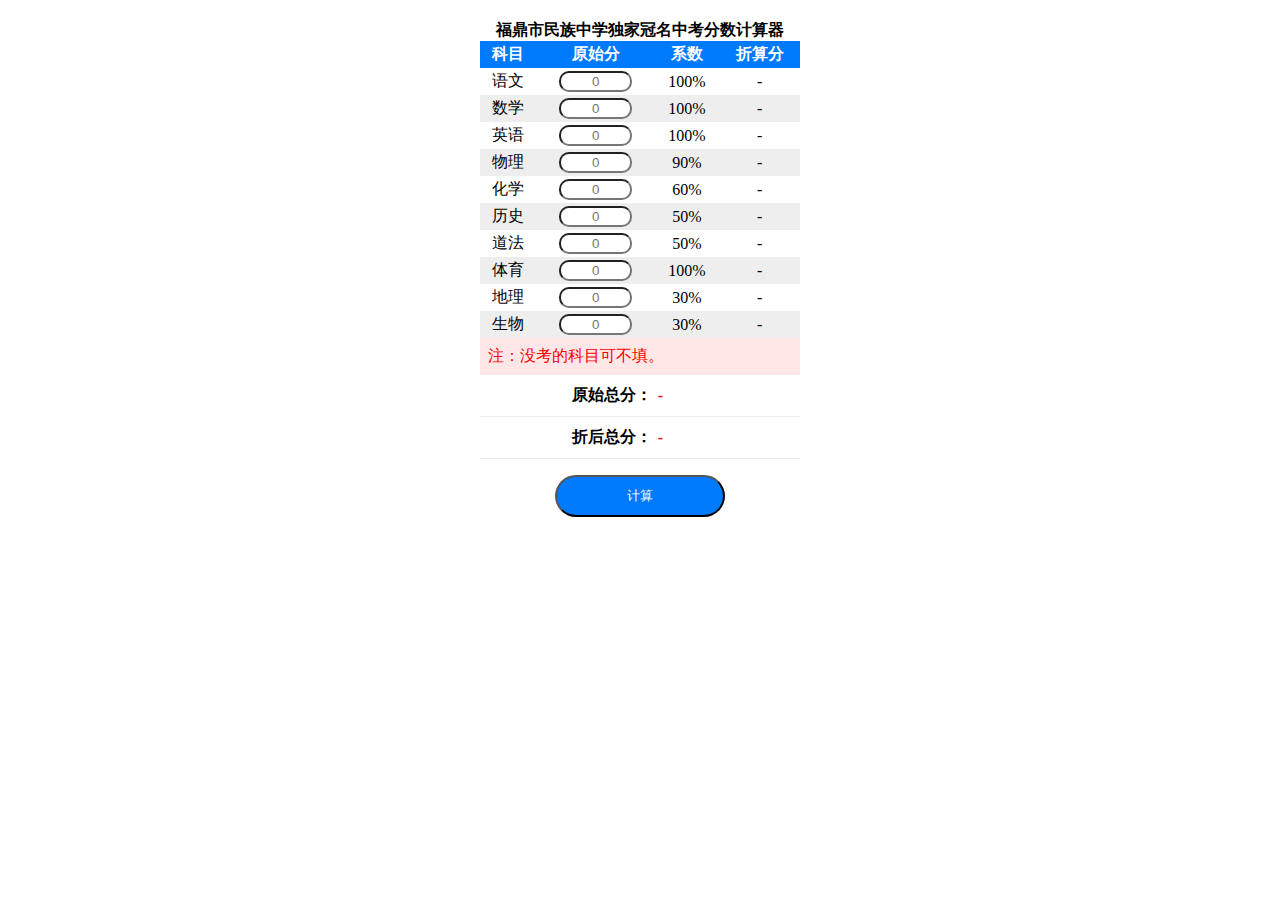
==== index.html @ f5c3d7a7 "Update index.html" ====
<!DOCTYPE html>
<html lang="en">
 <head>
  <meta charset="UTF-8">
  <meta name="Author" content="Youxie Lin<linyouxu@qq.com/13159230545>">
  <meta name="Keywords" content="中考折算分计算器,中考分数计算器,中考成绩计算方法,中考分数折算方法">
  <meta name="Description" content="你离目标学校还差几分？一款专门为福建初中学生、家长和老师打造的按中考分数折算方法进行计算的分数计算器。">
  <meta name="viewport" content="width=device-width, initial-scale=1.0">
  <title>中考折算分数计算器(福建)</title>
  <style>
  	body{
		padding:0;
		margin:0;
	}

	input {
		border-radius:10px;
		text-align:center;
	}
	table {
		margin-top:20px;
		text-align:center;
		border:0;
		width:320px;
	}
	thead{
		background:#007AFC;
		color:#FFFFFF;
	}
	.odd{
		background:#FFFFFF;
	}
	.even{
		background:#EEEEEE;
	}
	.label{
		font-weight:bold;
		text-align:right;
		padding-top:10px;
		padding-bottom:10px;
	}
	.total{
		color:#FC0000;
		text-align:left;
		font-weight:bold;
		padding-top:10px;
		padding-bottom:10px;
	}
	.button{
		text-align:center;
		background:#007AFC;
		color:#FFFFFF;
		padding:10px;
		padding-left:70px;
		padding-right:70px;
		border-radius:80px;
	}
	.note{
		background:#FFE7E7;		
		text-align:left;
		color:#FC0000;
		padding:8px;
	}
	.bottom-line{
		border-bottom:1px solid #ECECEC;
	}
	@media screen and (max-width:450px) {
		input,table{
			font-size:5.5vw;
		}
		table {
			width:100vw;	
			margin-top:0px;
		}
		caption {
			display:none;
		}
		.note {
			font-size:3.8vw;
		}
		.button{
			width:90vw;
		}
	}
  </style>
  <script>
    var preGrossScore = 0;
	var preNetScore = 0;
	function calculate() {		
		var frm = document.forms[0];
 		var score = parse(frm.chinese.value) + parse(frm.maths.value) + parse(frm.english.value) + parse(frm.physical_education.value);
 		var grossScore = score + parse(frm.physics.value) + parse(frm.chemistry.value) + parse(frm.history.value) + parse(frm.politics.value) + parse(frm.geography.value) +  parse(frm.biology.value);
		var netScore = score + parse(frm.physics.value)*0.9 + parse(frm.chemistry.value)*0.6 + parse(frm.history.value)*0.5 + parse(frm.politics.value)*0.5 + parse(frm.geography.value)*0.3 +  parse(frm.biology.value)*0.3;
		netScore = fixed(netScore);
		document.getElementById("gross_score").innerText = grossScore;
 		document.getElementById("net_score").innerText = netScore;
 	} 
	
	function fixed(num){
		var temp = num.toString();
		if (num.toString().indexOf(".") > -1) {
			num = num.toFixed(1);
			temp = num.toString();
			if (temp.substring(temp.length - 1) == "0") {
				num = (num*1).toFixed();
			}
		}
		return num;
	}

	function parse(val){
 		return parseFloat(val == "" ? 0 : val);
 	}

    function inputNum(obj){
        obj.value = obj.value.replace(/[^\d.]/g,""); 
        obj.value = obj.value.replace(/^\./g,"");
        obj.value = obj.value.replace(/\.{2,}/g,""); 
        obj.value = obj.value.replace(".","$#$").replace(/\./g,"").replace("$#$",".");
        obj.value = obj.value.replace(/^(\-)*(\d+)\.(\d\d).*$/,'$1$2.$3');
    }

	function calSingle(obj, rate) {
		document.getElementById("net_" + obj.name).innerText = rate < 1 ? fixed(obj.value * rate) : obj.value;
	}

	function load(){
		document.forms[0].addEventListener('submit', function(event) {
			event.preventDefault();
			calculate();
			var grossScore = document.getElementById("gross_score").innerText;
			var netScore = document.getElementById("net_score").innerText;
			if(grossScore > 0 && (grossScore != preGrossScore || netScore != preNetScore)) {	
				var formData = new FormData(this); 
				formData.append('gross_score', grossScore);
				formData.append('net_score', netScore);
				formData.append('referrer', document.referrer);
				preGrossScore = grossScore;
				preNetScore = netScore;
				fetch('/api/score/add.html', {
					method: 'POST',
					body: formData
				})
				.then(response => response.json()) 
				.then(data => console.log(data))
				.catch(error => console.error('Error:', error));
			}
		});
	}
  </script>
  <script>
  	var _hmt = _hmt || [];
  	(function() {
  	  var hm = document.createElement("script");
  	  hm.src = "https://hm.baidu.com/hm.js?93485dd09739782ac2b4271de4a88f1d";
  	  var s = document.getElementsByTagName("script")[0]; 
  	  s.parentNode.insertBefore(hm, s);
  	})();
  </script>
 </head>
 <body onload ="load()">
 <center>
 	<form enctype="multipart/form-data">
		<table cellspacing="0" cellpadding="3">
			<caption><strong>福鼎市民族中学独家冠名中考分数计算器</strong></caption>
			<thead>
				<th>科目</th>
				<th>原始分</th>
				<th>系数</th>
				<th>折算分</th>
			</thead>
			<tbody>
				<tr class="odd">
					<td>语文</td>
					<td><label>
						<input type="tel" name="chinese" oninput="inputNum(this)" size="6" maxlength="6" placeholder="0" onchange="calSingle(this,1)">
					</label></td>
					<td>100%</td>
					<td id="net_chinese">-</td>
				</tr>
				<tr class="even">
					<td>数学</td>
					<td><label>
						<input type="tel" name="maths" oninput="inputNum(this)" size="6" maxlength="6" placeholder="0" onchange="calSingle(this,1)">
					</label></td>
					<td>100%</td>
					<td id="net_maths">-</td>
				</tr>
				<tr class="odd">
					<td>英语</td>
					<td><label>
						<input type="tel" name="english" oninput="inputNum(this)" size="6" maxlength="6" placeholder="0" onchange="calSingle(this,1)">
					</label></td>
					<td>100%</td>
					<td id="net_english">-</td>
				</tr>
				<tr class="even">
					<td>物理</td>
					<td><label>
						<input type="tel" name="physics" oninput="inputNum(this)" size="6" maxlength="5" placeholder="0" onchange="calSingle(this,0.9)">
					</label></td>
					<td>90%</td>
					<td id="net_physics">-</td>
				</tr>
				<tr class="odd">
					<td>化学</td>
					<td><label>
						<input type="tel" name="chemistry" oninput="inputNum(this)" size="6" maxlength="5" placeholder="0" onchange="calSingle(this,0.6)">
					</label></td>
					<td>60%</td>
					<td id="net_chemistry">-</td>
				</tr>
				<tr class="even">
					<td>历史</td>
					<td><label>
						<input type="tel" name="history" oninput="inputNum(this)" size="6" maxlength="5" placeholder="0" onchange="calSingle(this,0.5)">
					</label></td>
					<td>50%</td>
					<td id="net_history">-</td>
				</tr>
				<tr class="odd">
					<td>道法</td>
					<td><label>
						<input type="tel" name="politics" oninput="inputNum(this)" size="6" maxlength="5" placeholder="0" onchange="calSingle(this,0.5)">
					</label></td>
					<td>50%</td>
					<td id="net_politics">-</td>
				</tr>
				<tr class="even">
					<td>体育</td>
					<td><label>
						<input type="text" name="physical_education" oninput="inputNum(this)" size="6" maxlength="5" placeholder="0" onchange="calSingle(this,1)">
					</label></td>
					<td>100%</td>
					<td id="net_physical_education">-</td>
				</tr>
				<tr class="odd">
					<td>地理</td>
					<td><label>
						<input type="tel" name="geography" oninput="inputNum(this)" size="6" maxlength="5" placeholder="0" onchange="calSingle(this,0.3)">
					</label></td>
					<td>30%</td>
					<td id="net_geography">-</td>
				</tr>
				<tr class="even">
					<td>生物</td>
					<td><label>
						<input type="tel" name="biology" oninput="inputNum(this)" size="6" maxlength="5" placeholder="0" onchange="calSingle(this,0.3)">
					</label></td>
					<td>30%</td>
					<td id="net_biology">-</td>
				</tr>
				<tr>
					<td colspan="4" class="note">注：没考的科目可不填。</td>
				</tr>
			</tbody>
			<tfoot>
				<tr style="border-bottom:1px solid #ECECEC">
					<td colspan="2" class="label bottom-line">原始总分：</td>
					<td colspan="2" id="gross_score" class="total bottom-line">-</td>
				</tr>
				<tr>
					<td colspan="2" class="label bottom-line">折后总分：</td>
					<td colspan="2" id="net_score" class="total bottom-line">-</td>
				</tr>
			</tfoot>
		</table>
		<p><input type="submit" value="计算" class="button"></p>
	</form>
 </center>
 </body>
</html>
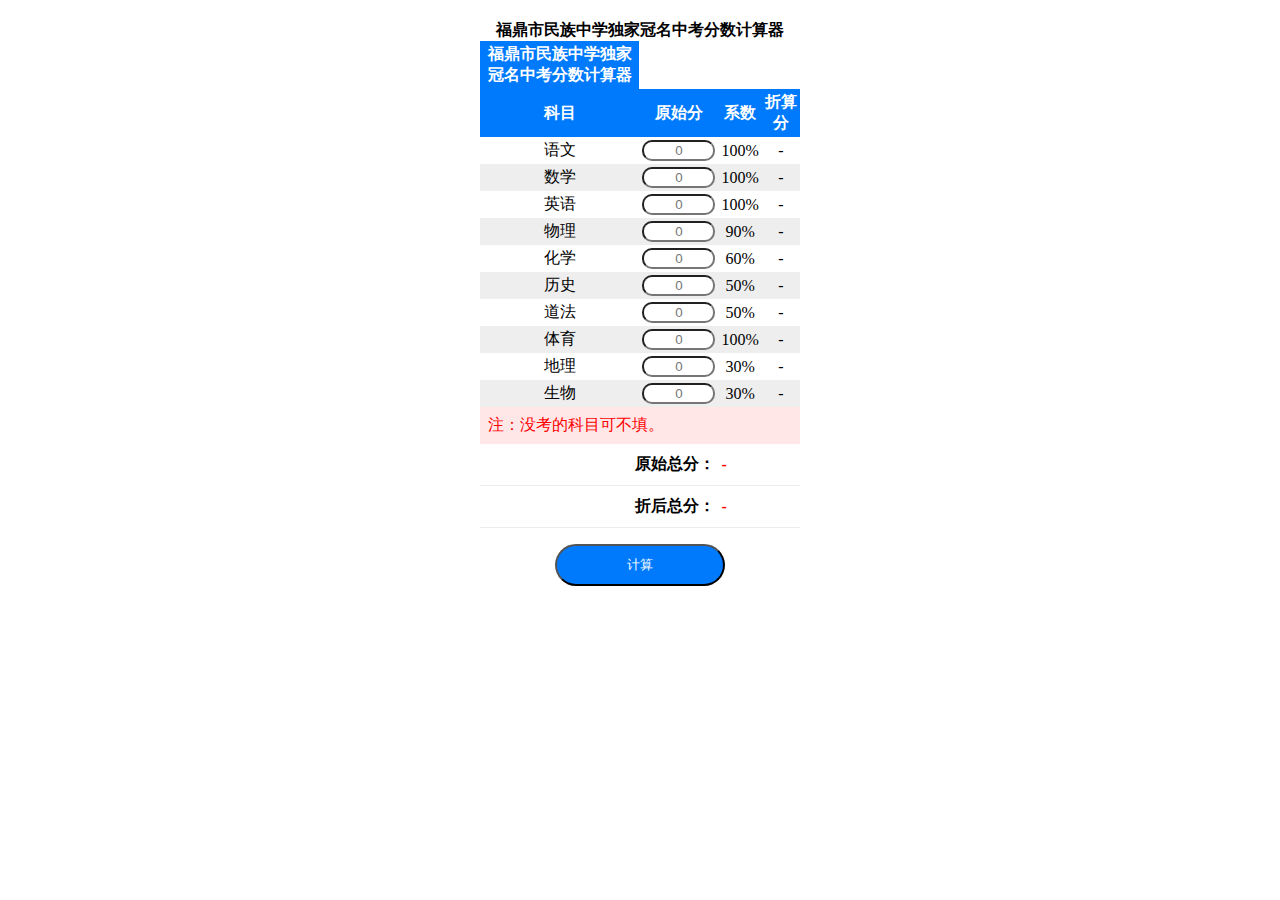
==== commit d71bab80: "Update index.html" ====
--- a/index.html
+++ b/index.html
@@ -3,11 +3,11 @@
 <html lang="en">
  <head>
   <meta charset="UTF-8">
-  <meta name="Author" content="Youxie Lin<linyouxu@qq.com/13159230545>">
-  <meta name="Keywords" content="中考折算分计算器,中考分数计算器,中考成绩计算方法,中考分数折算方法">
-  <meta name="Description" content="你离目标学校还差几分？一款专门为福建初中学生、家长和老师打造的按中考分数折算方法进行计算的分数计算器。">
+  <meta name="Author" content="Choring hongyagnshi45@gmail.com>">
+  <meta name="Keywords" content="福鼎市民族中学独家冠名中考分数计算器">
+  <meta name="Description" content="你离目标学校还差几分？一款专门为福鼎市民族中学学生、家长和老师打造的按中考分数折算方法进行计算的分数计算器。">
   <meta name="viewport" content="width=device-width, initial-scale=1.0">
-  <title>中考折算分数计算器(福建)</title>
+  <title>福鼎市民族中学独家冠名中考分数计算器</title>
   <style>
   	body{
 		padding:0;
@@ -164,6 +164,9 @@
  	<form enctype="multipart/form-data">
 		<table cellspacing="0" cellpadding="3">
 			<caption><strong>福鼎市民族中学独家冠名中考分数计算器</strong></caption>
+      <thead>
+        <th>福鼎市民族中学独家冠名中考分数计算器</th>
+      </thead>
 			<thead>
 				<th>科目</th>
 				<th>原始分</th>
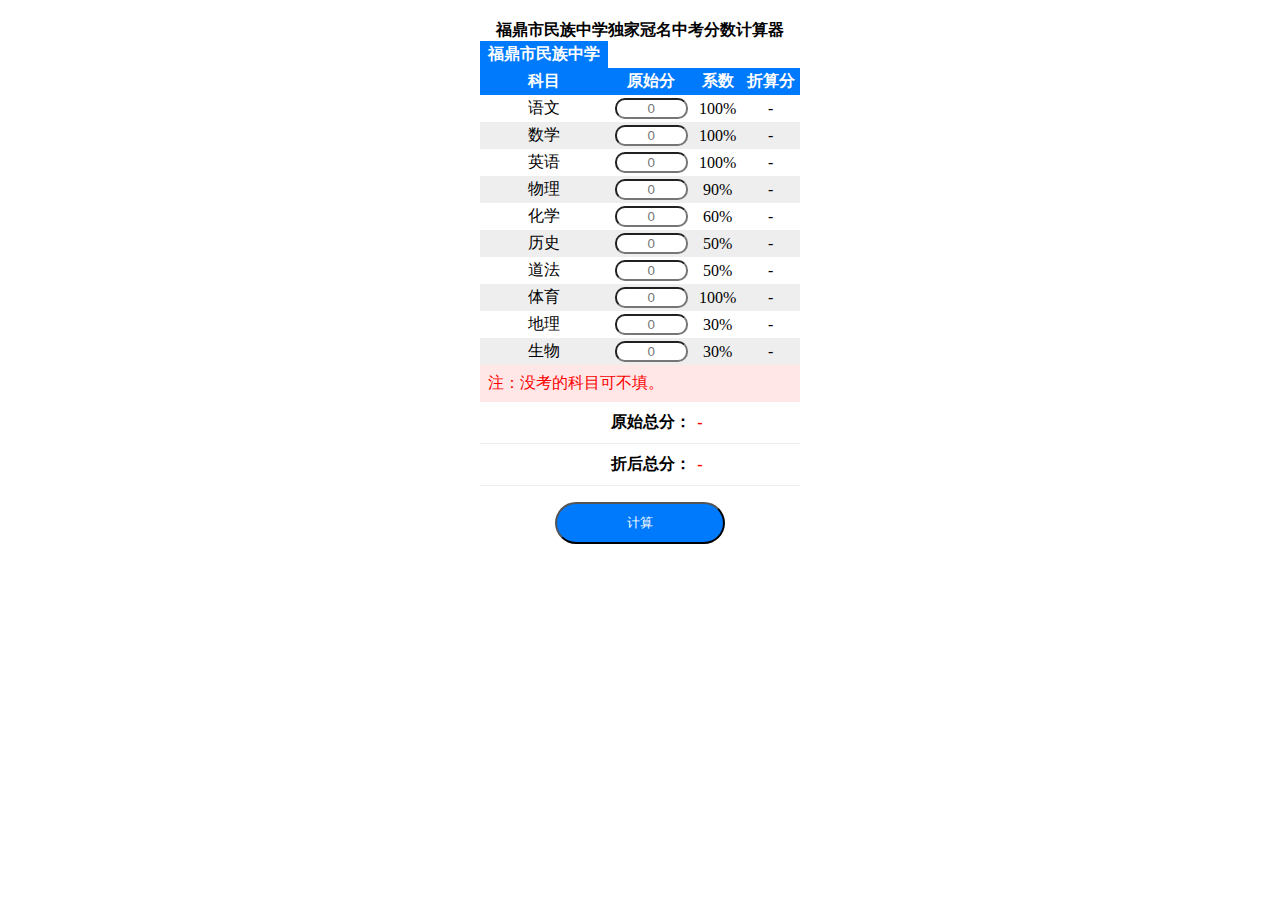
==== commit 5e8f13e1: "Update index.html" ====
--- a/index.html
+++ b/index.html
@@ -165,7 +165,7 @@
 		<table cellspacing="0" cellpadding="3">
 			<caption><strong>福鼎市民族中学独家冠名中考分数计算器</strong></caption>
       <thead>
-        <th>福鼎市民族中学独家冠名中考分数计算器</th>
+        <th>福鼎市民族中学</th>
       </thead>
 			<thead>
 				<th>科目</th>
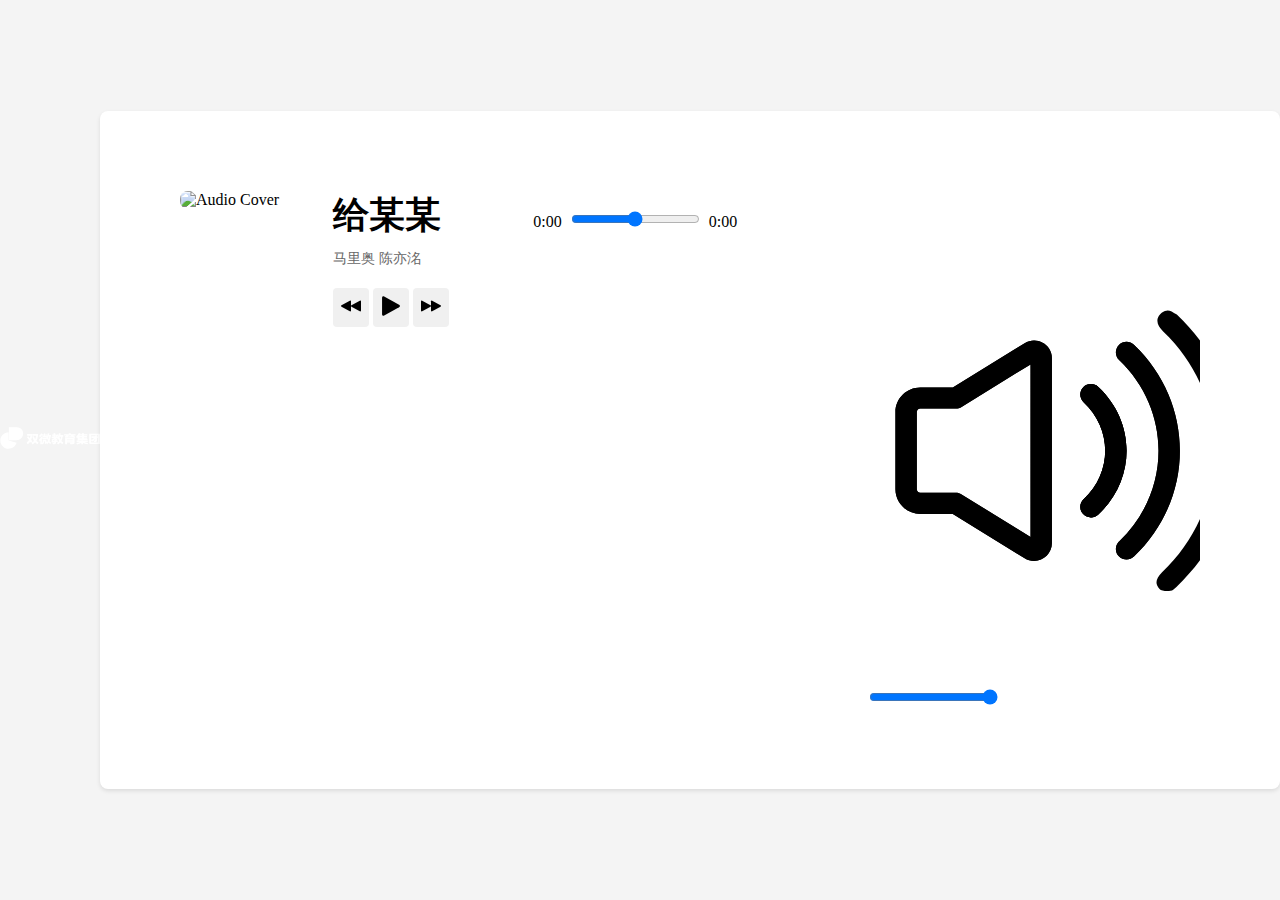
==== commit ab8ea752: "Add files via upload" ====
--- a/index.html
+++ b/index.html
@@ -1,277 +1,78 @@
-
-<!DOCTYPE html>
-<html lang="en">
- <head>
-  <meta charset="UTF-8">
-  <meta name="Author" content="Choring hongyagnshi45@gmail.com>">
-  <meta name="Keywords" content="福鼎市民族中学独家冠名中考分数计算器">
-  <meta name="Description" content="你离目标学校还差几分？一款专门为福鼎市民族中学学生、家长和老师打造的按中考分数折算方法进行计算的分数计算器。">
-  <meta name="viewport" content="width=device-width, initial-scale=1.0">
-  <title>福鼎市民族中学独家冠名中考分数计算器</title>
-  <style>
-  	body{
-		padding:0;
-		margin:0;
-	}
-
-	input {
-		border-radius:10px;
-		text-align:center;
-	}
-	table {
-		margin-top:20px;
-		text-align:center;
-		border:0;
-		width:320px;
-	}
-	thead{
-		background:#007AFC;
-		color:#FFFFFF;
-	}
-	.odd{
-		background:#FFFFFF;
-	}
-	.even{
-		background:#EEEEEE;
-	}
-	.label{
-		font-weight:bold;
-		text-align:right;
-		padding-top:10px;
-		padding-bottom:10px;
-	}
-	.total{
-		color:#FC0000;
-		text-align:left;
-		font-weight:bold;
-		padding-top:10px;
-		padding-bottom:10px;
-	}
-	.button{
-		text-align:center;
-		background:#007AFC;
-		color:#FFFFFF;
-		padding:10px;
-		padding-left:70px;
-		padding-right:70px;
-		border-radius:80px;
-	}
-	.note{
-		background:#FFE7E7;		
-		text-align:left;
-		color:#FC0000;
-		padding:8px;
-	}
-	.bottom-line{
-		border-bottom:1px solid #ECECEC;
-	}
-	@media screen and (max-width:450px) {
-		input,table{
-			font-size:5.5vw;
-		}
-		table {
-			width:100vw;	
-			margin-top:0px;
-		}
-		caption {
-			display:none;
-		}
-		.note {
-			font-size:3.8vw;
-		}
-		.button{
-			width:90vw;
-		}
-	}
-  </style>
-  <script>
-    var preGrossScore = 0;
-	var preNetScore = 0;
-	function calculate() {		
-		var frm = document.forms[0];
- 		var score = parse(frm.chinese.value) + parse(frm.maths.value) + parse(frm.english.value) + parse(frm.physical_education.value);
- 		var grossScore = score + parse(frm.physics.value) + parse(frm.chemistry.value) + parse(frm.history.value) + parse(frm.politics.value) + parse(frm.geography.value) +  parse(frm.biology.value);
-		var netScore = score + parse(frm.physics.value)*0.9 + parse(frm.chemistry.value)*0.6 + parse(frm.history.value)*0.5 + parse(frm.politics.value)*0.5 + parse(frm.geography.value)*0.3 +  parse(frm.biology.value)*0.3;
-		netScore = fixed(netScore);
-		document.getElementById("gross_score").innerText = grossScore;
- 		document.getElementById("net_score").innerText = netScore;
- 	} 
-	
-	function fixed(num){
-		var temp = num.toString();
-		if (num.toString().indexOf(".") > -1) {
-			num = num.toFixed(1);
-			temp = num.toString();
-			if (temp.substring(temp.length - 1) == "0") {
-				num = (num*1).toFixed();
-			}
-		}
-		return num;
-	}
-
-	function parse(val){
- 		return parseFloat(val == "" ? 0 : val);
- 	}
-
-    function inputNum(obj){
-        obj.value = obj.value.replace(/[^\d.]/g,""); 
-        obj.value = obj.value.replace(/^\./g,"");
-        obj.value = obj.value.replace(/\.{2,}/g,""); 
-        obj.value = obj.value.replace(".","$#$").replace(/\./g,"").replace("$#$",".");
-        obj.value = obj.value.replace(/^(\-)*(\d+)\.(\d\d).*$/,'$1$2.$3');
-    }
-
-	function calSingle(obj, rate) {
-		document.getElementById("net_" + obj.name).innerText = rate < 1 ? fixed(obj.value * rate) : obj.value;
-	}
-
-	function load(){
-		document.forms[0].addEventListener('submit', function(event) {
-			event.preventDefault();
-			calculate();
-			var grossScore = document.getElementById("gross_score").innerText;
-			var netScore = document.getElementById("net_score").innerText;
-			if(grossScore > 0 && (grossScore != preGrossScore || netScore != preNetScore)) {	
-				var formData = new FormData(this); 
-				formData.append('gross_score', grossScore);
-				formData.append('net_score', netScore);
-				formData.append('referrer', document.referrer);
-				preGrossScore = grossScore;
-				preNetScore = netScore;
-				fetch('/api/score/add.html', {
-					method: 'POST',
-					body: formData
-				})
-				.then(response => response.json()) 
-				.then(data => console.log(data))
-				.catch(error => console.error('Error:', error));
-			}
-		});
-	}
-  </script>
-  <script>
-  	var _hmt = _hmt || [];
-  	(function() {
-  	  var hm = document.createElement("script");
-  	  hm.src = "https://hm.baidu.com/hm.js?93485dd09739782ac2b4271de4a88f1d";
-  	  var s = document.getElementsByTagName("script")[0]; 
-  	  s.parentNode.insertBefore(hm, s);
-  	})();
-  </script>
- </head>
- <body onload ="load()">
- <center>
- 	<form enctype="multipart/form-data">
-		<table cellspacing="0" cellpadding="3">
-			<caption><strong>福鼎市民族中学独家冠名中考分数计算器</strong></caption>
-      <thead>
-        <th>福鼎市民族中学</th>
-      </thead>
-			<thead>
-				<th>科目</th>
-				<th>原始分</th>
-				<th>系数</th>
-				<th>折算分</th>
-			</thead>
-			<tbody>
-				<tr class="odd">
-					<td>语文</td>
-					<td><label>
-						<input type="tel" name="chinese" oninput="inputNum(this)" size="6" maxlength="6" placeholder="0" onchange="calSingle(this,1)">
-					</label></td>
-					<td>100%</td>
-					<td id="net_chinese">-</td>
-				</tr>
-				<tr class="even">
-					<td>数学</td>
-					<td><label>
-						<input type="tel" name="maths" oninput="inputNum(this)" size="6" maxlength="6" placeholder="0" onchange="calSingle(this,1)">
-					</label></td>
-					<td>100%</td>
-					<td id="net_maths">-</td>
-				</tr>
-				<tr class="odd">
-					<td>英语</td>
-					<td><label>
-						<input type="tel" name="english" oninput="inputNum(this)" size="6" maxlength="6" placeholder="0" onchange="calSingle(this,1)">
-					</label></td>
-					<td>100%</td>
-					<td id="net_english">-</td>
-				</tr>
-				<tr class="even">
-					<td>物理</td>
-					<td><label>
-						<input type="tel" name="physics" oninput="inputNum(this)" size="6" maxlength="5" placeholder="0" onchange="calSingle(this,0.9)">
-					</label></td>
-					<td>90%</td>
-					<td id="net_physics">-</td>
-				</tr>
-				<tr class="odd">
-					<td>化学</td>
-					<td><label>
-						<input type="tel" name="chemistry" oninput="inputNum(this)" size="6" maxlength="5" placeholder="0" onchange="calSingle(this,0.6)">
-					</label></td>
-					<td>60%</td>
-					<td id="net_chemistry">-</td>
-				</tr>
-				<tr class="even">
-					<td>历史</td>
-					<td><label>
-						<input type="tel" name="history" oninput="inputNum(this)" size="6" maxlength="5" placeholder="0" onchange="calSingle(this,0.5)">
-					</label></td>
-					<td>50%</td>
-					<td id="net_history">-</td>
-				</tr>
-				<tr class="odd">
-					<td>道法</td>
-					<td><label>
-						<input type="tel" name="politics" oninput="inputNum(this)" size="6" maxlength="5" placeholder="0" onchange="calSingle(this,0.5)">
-					</label></td>
-					<td>50%</td>
-					<td id="net_politics">-</td>
-				</tr>
-				<tr class="even">
-					<td>体育</td>
-					<td><label>
-						<input type="text" name="physical_education" oninput="inputNum(this)" size="6" maxlength="5" placeholder="0" onchange="calSingle(this,1)">
-					</label></td>
-					<td>100%</td>
-					<td id="net_physical_education">-</td>
-				</tr>
-				<tr class="odd">
-					<td>地理</td>
-					<td><label>
-						<input type="tel" name="geography" oninput="inputNum(this)" size="6" maxlength="5" placeholder="0" onchange="calSingle(this,0.3)">
-					</label></td>
-					<td>30%</td>
-					<td id="net_geography">-</td>
-				</tr>
-				<tr class="even">
-					<td>生物</td>
-					<td><label>
-						<input type="tel" name="biology" oninput="inputNum(this)" size="6" maxlength="5" placeholder="0" onchange="calSingle(this,0.3)">
-					</label></td>
-					<td>30%</td>
-					<td id="net_biology">-</td>
-				</tr>
-				<tr>
-					<td colspan="4" class="note">注：没考的科目可不填。</td>
-				</tr>
-			</tbody>
-			<tfoot>
-				<tr style="border-bottom:1px solid #ECECEC">
-					<td colspan="2" class="label bottom-line">原始总分：</td>
-					<td colspan="2" id="gross_score" class="total bottom-line">-</td>
-				</tr>
-				<tr>
-					<td colspan="2" class="label bottom-line">折后总分：</td>
-					<td colspan="2" id="net_score" class="total bottom-line">-</td>
-				</tr>
-			</tfoot>
-		</table>
-		<p><input type="submit" value="计算" class="button"></p>
-	</form>
- </center>
- </body>
-</html>
-
+<!DOCTYPE html>
+<html lang="en">
+
+<head>
+    <meta charset="UTF-8">
+    <meta name="viewport" content="width=device-width, initial-scale=1.0">
+    <link rel="stylesheet" href="styles.css">
+    <title>双微教研-录音播放</title>
+    <link rel="icon" href="res/logo.ico" type="image/x-icon">
+</head>
+<script>
+    if (window.innerWidth <= 768) {
+        // 移动端
+        var link = document.createElement('link');
+        link.rel = 'stylesheet';
+        link.href = 'mobile-styles.css';
+        document.head.appendChild(link);
+    } else {
+        // 电脑端
+        var link = document.createElement('link');
+        link.rel = 'stylesheet';
+        link.href = 'desktop-styles.css';
+        document.head.appendChild(link);
+    }
+</script>
+<body>
+    <a href="https://cr-choring.github.io" class="back-home-btn">
+        <svg version="1.1" id="图层_1" xmlns="http://www.w3.org/2000/svg" xmlns:xlink="http://www.w3.org/1999/xlink" x="0px" y="0px"
+             viewBox="0 0 595.279 841.89" enable-background="new 0 0 595.279 841.89"
+             xml:space="preserve">
+            <rect x="103.74" y="390.537" width="281.987" height="37.499"/>
+            <rect x="64.344" y="321.32" transform="matrix(0.7071 -0.7071 0.7071 0.7071 -187.5232 227.4168)" width="232.824" height="37.498"/>
+            <rect x="64.133" y="459.697" transform="matrix(-0.7071 -0.7071 0.7071 -0.7071 -29.8968 944.5079)" width="233.063" height="37.498"/>
+        </svg>
+    </a>
+    <div class="parent-container">
+        <img src="res/logow.svg" alt="Company Logo" class="company-logo">
+    </div>
+    <div class="audio-player">
+        <img src="http://p2.music.126.net/8DCTCnLuxtpu1SvTKxPNWQ==/109951165328685813.jpg?param=400y400" alt="Audio Cover" class="audio-cover">
+        <div class="audio-info">
+            <h3 class="audio-title">给某某</h3>
+            <p class="audio-author">马里奥 陈亦洺</p>
+            <div class="controls">
+                <button id="prevButton" class="btn">
+                    <img id="prevImg" src="res/3.svg" alt="Previous">
+                </button>
+                <button id="playPauseButton" class="btn">
+                    <img id="playPauseImg" src="1.svg" alt="Play or Pause">
+                </button>
+                <button id="nextButton" class="btn">
+                    <img id="nextImg" src="res/4.svg" alt="Next">
+                </button>
+            </div>
+        </div>
+        <div class="progress-container">
+            <span id="currentTime">0:00</span>
+            <input type="range" class="progress-bar" id="progress" min="0">
+            <span id="totalTime">0:00</span>
+        </div>
+        <div class="volume-container">
+            <span class="volume-icon">
+                <svg viewBox="0 0 595.279 841.89" xmlns="http://www.w3.org/2000/svg" id="volume-svg">
+                    <!-- 静音图标 -->
+                    <path class="volume-icon-path" id="mute-path" d="M153.281,315.223l128.326-79.206c14.871-9.175,34.453-4.711,43.749,9.969c3.156,4.984,4.826,10.744,4.826,16.617v330.97c0,17.32-14.217,31.354-31.748,31.354c-5.95,0-11.779-1.65-16.827-4.762l-128.326-79.213H95.244c-24.547,0-44.447-19.65-44.447-43.895V359.119c0-24.243,19.9-43.895,44.447-43.895L153.281,315.223L153.281,315.223zM168.837,349.988c-3.035,1.87-6.531,2.859-10.096,2.857H95.244c-3.505,0-6.35,2.806-6.35,6.273v137.945c0,3.461,2.845,6.273,6.35,6.273h63.497c3.568,0,7.067,0.992,10.096,2.857l123.247,76.064V273.918L168.837,349.988L168.837,349.988z"/>
+                    <!-- 低音图标 -->
+                    <path class="volume-icon-path" id="low-path" d="M153.281,315.223l128.326-79.206c14.871-9.175,34.453-4.711,43.749,9.969c3.156,4.984,4.826,10.744,4.826,16.617v330.97c0,17.32-14.217,31.354-31.748,31.354c-5.95,0-11.779-1.65-16.827-4.762l-128.326-79.213H95.244c-24.547,0-44.447-19.65-44.447-43.895V359.119c0-24.243,19.9-43.895,44.447-43.895L153.281,315.223L153.281,315.223z M168.837,349.988c-3.035,1.87-6.531,2.859-10.096,2.857H95.244c-3.505,0-6.35,2.806-6.35,6.273v137.945c0,3.461,2.845,6.273,6.35,6.273h63.497c3.568,0,7.067,0.992,10.096,2.857l123.247,76.064V273.918L168.837,349.988L168.837,349.988z M413.128,542.064c-7.673,7.146-19.657,6.824-26.936-0.723c-7.144-7.42-6.919-19.227,0.5-26.369c0.078-0.076,0.157-0.15,0.236-0.225c51.331-47.984,51.331-125.342,0-173.333c-7.543-7.013-7.973-18.813-0.96-26.356c0.074-0.08,0.148-0.158,0.224-0.236c7.278-7.548,19.263-7.87,26.936-0.724c67.198,62.83,67.198,165.143,0,227.971V542.064z"/>
+                    <!-- 中音图标 -->
+                    <path class="volume-icon-path" id="mid-path" d="M476.764,617.181c-7.6,7.219-19.582,7.02-26.936-0.451c-7.223-7.338-7.13-19.141,0.208-26.363c0.082-0.082,0.165-0.162,0.249-0.242c93.848-89.568,93.848-234.518,0-324.086c-7.469-7.087-7.778-18.887-0.691-26.355c0.077-0.082,0.155-0.163,0.234-0.243c7.354-7.47,19.336-7.67,26.936-0.451C586.105,343.346,586.105,512.824,476.764,617.181L476.764,617.181z M413.128,542.064c-7.673,7.146-19.657,6.824-26.936-0.723c-7.144-7.42-6.919-19.227,0.5-26.369c0.078-0.076,0.157-0.15,0.236-0.225c51.331-47.984,51.331-125.342,0-173.333c-7.543-7.013-7.973-18.813-0.96-26.356c0.074-0.08,0.148-0.158,0.224-0.236c7.278-7.548,19.263-7.87,26.936-0.724c67.198,62.83,67.198,165.143,0,227.971V542.064z"/>
+                    <!-- 高音图标 -->
+                    <path class="volume-icon-path" id="high-path" d="M476.764,617.181c-7.6,7.219-19.582,7.02-26.936-0.451c-7.223-7.338-7.13-19.141,0.208-26.363c0.082-0.082,0.165-0.162,0.249-0.242c93.848-89.568,93.848-234.518,0-324.086c-7.469-7.087-7.778-18.887-0.691-26.355c0.077-0.082,0.155-0.163,0.234-0.243c7.354-7.47,19.336-7.67,26.936-0.451C586.105,343.346,586.105,512.824,476.764,617.181L476.764,617.181z M546.89,676.237c-6,4.459-21.084,2.667-24.417-1.25c-9.545-9.698-5.562-19.854,4.136-29.399c0.108-0.108,0.219-0.214,0.33-0.32c124.021-118.366,126.055-311.913,2.033-430.28c-9.871-9.366-14.699-20.567-5.333-30.438c0.102-0.108,2.591-2.617,2.694-2.723c10.473-7.339,14.641-4.676,26.973,2.994c144.497,137.911,143.83,348.588-0.667,486.5L546.89,676.237z M413.128,542.064c-7.673,7.146-19.657,6.824-26.936-0.723c-7.144-7.42-6.919-19.227,0.5-26.369c0.078-0.076,0.157-0.15,0.236-0.225c51.331-47.984,51.331-125.342,0-173.333c-7.543-7.013-7.973-18.813-0.96-26.356c0.074-0.08,0.148-0.158,0.224-0.236c7.278-7.548,19.263-7.87,26.936-0.724c67.198,62.83,67.198,165.143,0,227.971V542.064z"/>
+                </svg>
+            </span>
+            <input type="range" class="volume-bar" id="volume" min="0" max="1" step="0.01" value="1">
+        </div>
+    </div>
+    <script src="script.js"></script>
+</body> </html>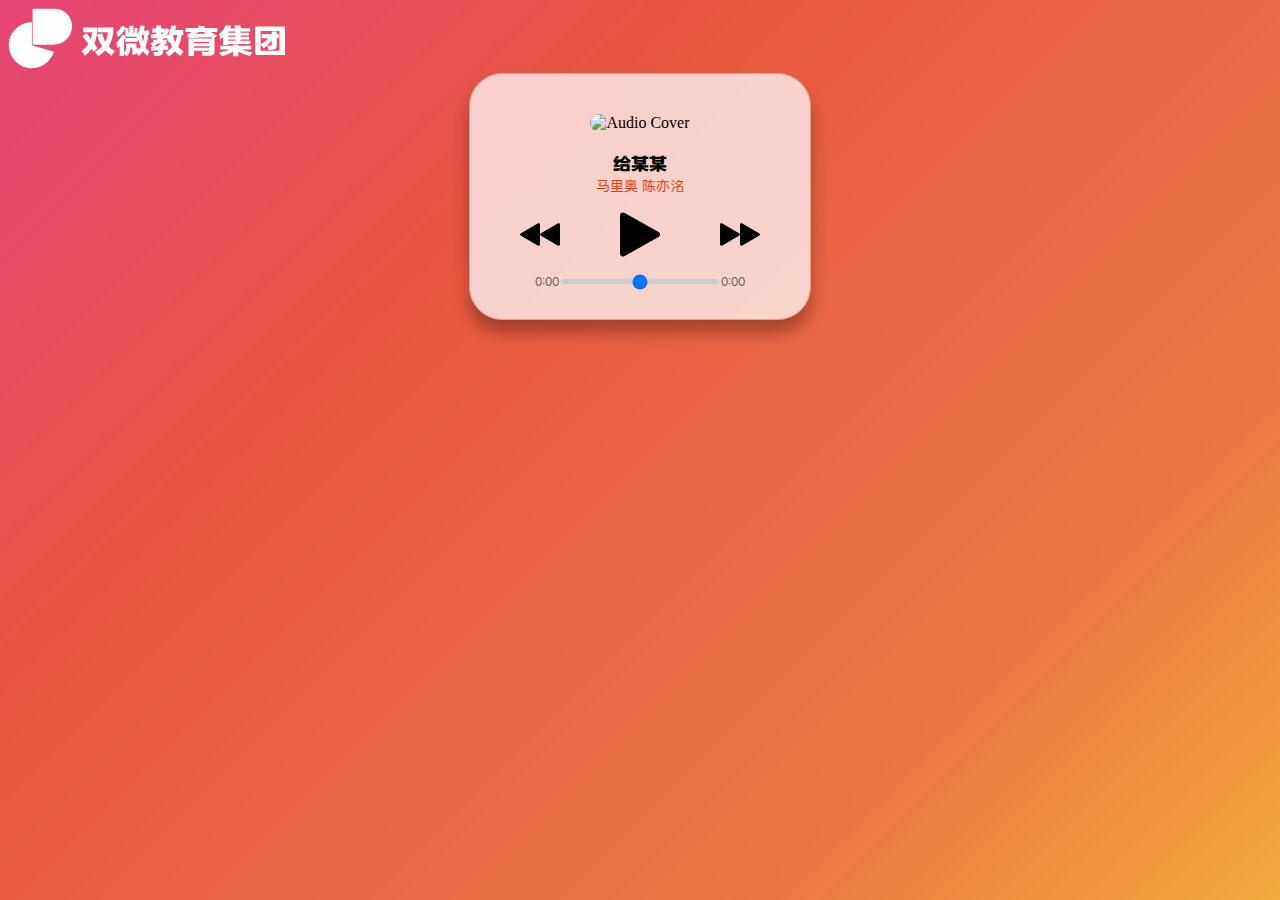
==== commit 85ebb6a5: "Update and rename player.html to index.html" ====
--- a/index.html
+++ b/index.html
@@ -25,6 +25,8 @@
 </script>
 <body>
     <a href="https://cr-choring.github.io" class="back-home-btn">
+        <?xml version="1.0" encoding="utf-8"?>
+        <!DOCTYPE svg PUBLIC "-//W3C//DTD SVG 1.1//EN" "http://www.w3.org/Graphics/SVG/1.1/DTD/svg11.dtd">
         <svg version="1.1" id="图层_1" xmlns="http://www.w3.org/2000/svg" xmlns:xlink="http://www.w3.org/1999/xlink" x="0px" y="0px"
              viewBox="0 0 595.279 841.89" enable-background="new 0 0 595.279 841.89"
              xml:space="preserve">
@@ -34,24 +36,28 @@
         </svg>
     </a>
     <div class="parent-container">
-        <img src="res/logow.svg" alt="Company Logo" class="company-logo">
-    </div>
+        <img src="res\logow.svg" alt="Company Logo" class="company-logo">
     <div class="audio-player">
-        <img src="http://p2.music.126.net/8DCTCnLuxtpu1SvTKxPNWQ==/109951165328685813.jpg?param=400y400" alt="Audio Cover" class="audio-cover">
+        <!-- 播放器原本的内部元素，如音频封面、信息、控制按钮等 -->
+        <img src="https://p2.music.126.net/8DCTCnLuxtpu1SvTKxPNWQ==/109951165328685813.jpg?param=400y400" alt="Audio Cover"
+            class="audio-cover">
         <div class="audio-info">
             <h3 class="audio-title">给某某</h3>
             <p class="audio-author">马里奥 陈亦洺</p>
-            <div class="controls">
-                <button id="prevButton" class="btn">
-                    <img id="prevImg" src="res/3.svg" alt="Previous">
-                </button>
-                <button id="playPauseButton" class="btn">
-                    <img id="playPauseImg" src="1.svg" alt="Play or Pause">
-                </button>
-                <button id="nextButton" class="btn">
-                    <img id="nextImg" src="res/4.svg" alt="Next">
-                </button>
-            </div>
+        </div>
+        <audio id="myAudio"
+            src="https://sr-sycdn.kuwo.cn/da4fc453a3b8d8b768e6df265d91ea31/675484bd/resource/n1/26/39/1700070259.mp3">
+        </audio>
+        <div class="controls">
+            <button id="prevButton" class="btn">
+                <img id="prevImg" src="res\3.svg" alt="Previous">
+            </button>
+            <button id="playPauseButton" class="btn">
+                <img id="playPauseImg" src="1.svg" alt="Play or Pause">
+            </button>
+            <button id="nextButton" class="btn">
+                <img id="nextImg" src="res\4.svg" alt="Next">
+            </button>
         </div>
         <div class="progress-container">
             <span id="currentTime">0:00</span>
@@ -73,6 +79,8 @@
             </span>
             <input type="range" class="volume-bar" id="volume" min="0" max="1" step="0.01" value="1">
         </div>
-    </div>
+        </div>
+        </div>
     <script src="script.js"></script>
-</body> </html>+
+</body> </html> 
